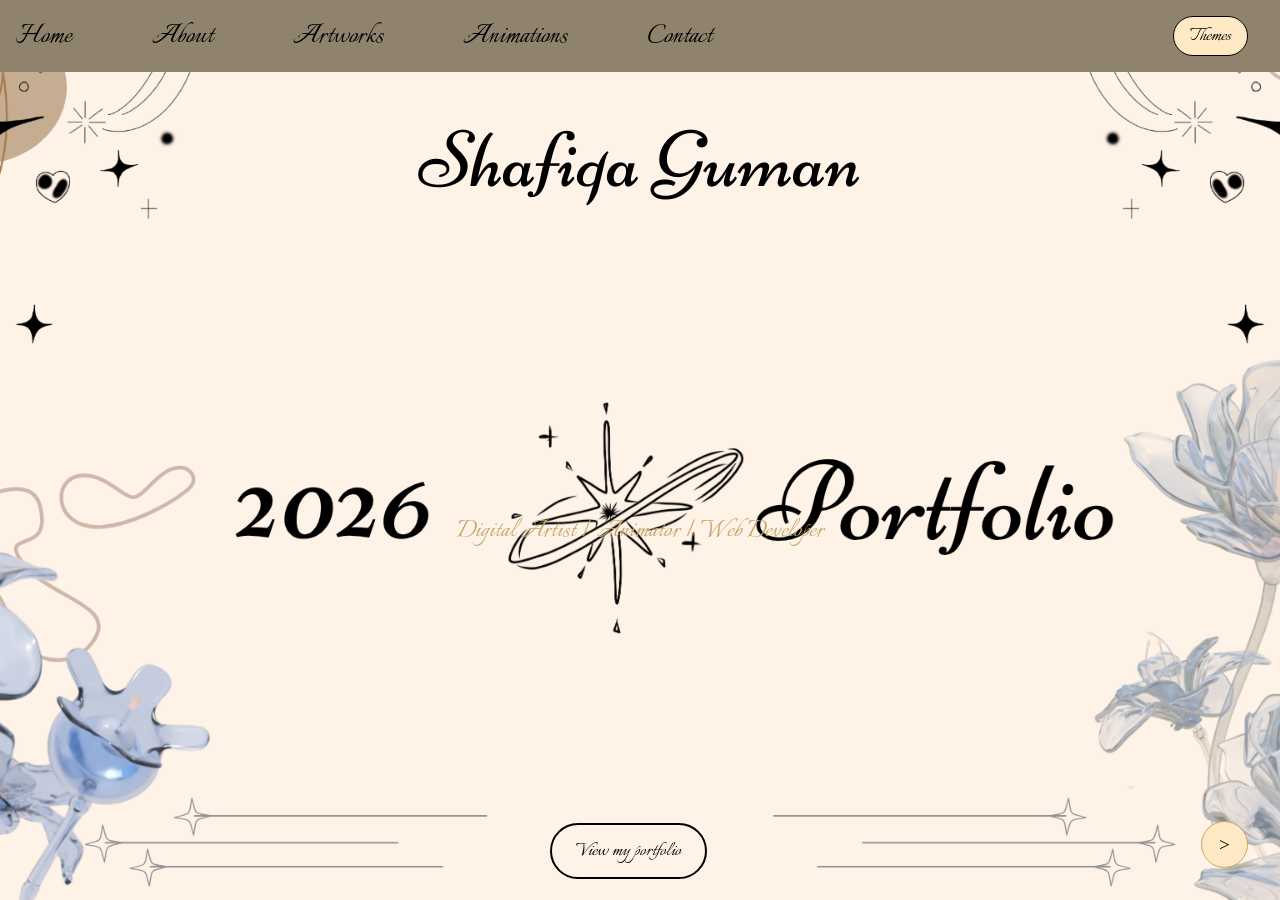
==== docs/index.html @ 5a936bd5 "first push" ====
<!doctype html>
<html lang="en">
  <head>
    <meta charset="UTF-8" />
    <meta name="viewport" content="width=device-width, initial-scale=1.0" />
    <title>Portfolio Website</title>
    <link rel="stylesheet" href="Styles/main.css" />
    <link rel="stylesheet" href="Styles/responsive.css" />
  </head>
  <body>
   
  <div class="loader" id="loader">
    <div class="loader-ring"></div>
</div>

    <nav id="desktop-nav"></nav>
    
    <div class="themetoggle">
        <button class="theme-btn" id="themeBtn">Themes</button>
        <div class="theme-dropdown" id="themeDropdown">
            <button id="lightMode">Light</button>
            <button id="darkMode">Dark</button>
        </div>
    </div>
    <div class="hero-section">
      <h3 class="logo niconne-regular">Shafiqa Guman</h3>
      <p class="hero-subtitle">Digital Artist | Animator | Web Developer</p>
      <a href="/Pages/about.html" class="btn hero-btn">View my portfolio</a>
    </div>

    <script src="Scripts/interactions.js"></script>
    <script src="Scripts/navigation.js"></script>
    <script src="Scripts/themetoggle.js"></script>

    <a href="Pages/about.html" class="page-arrow next-arrow" data-tooltip="Next: About Me">></a>
  </body>
</html>
---- docs/Styles/main.css ----
@import url('https://fonts.googleapis.com/css2?family=Italianno&display=swap'); /* font import */


@import url('https://fonts.googleapis.com/css2?family=Italianno&family=Niconne&display=swap');

*{
    margin: 0;
    padding: 0;
}

body{
    background-image: url(../Assets/Images/Homepage-Background.png);
    background-size: cover;
    background-position: center;
    background-repeat: no-repeat;
    min-height: 100vh;
}

.coloured-bg{
background-color: #ffe9c4;
background-image: url(../Assets/Images/Background-Image.png);
background-size: cover;
background-position: center;
background-repeat: no-repeat;
background-attachment: fixed;

}

.coloured-bg::before{
    content:'';
    position: fixed;
    inset: 0;
    background: rgba(255, 233, 196, 0.80);
    z-index: 0; 
    pointer-events: none;
}

nav, main, .themetoggle{
    position: relative;
    z-index: 1; /*this helps with the arrangement of content*/
}

.italianno-regular {
  font-family: "Italianno", cursive;
  font-weight: 400;
  font-style: normal;
  font-size: 30px;
}

.niconne-regular {
  font-family: "Niconne", cursive;
  font-weight: 400;
  font-style: normal;
  font-size: 60px;
}

html{ 
    scroll-behavior:smooth;
}

a,
.btn{
    transition: all 300ms ease; /*allows visible change when clicking on buttons */ 
}

nav,
.navigation-links{
    display: flex; 
    gap: 5rem;
    list-style: none;
    font-size: 2rem;/*aligns the navigation links to each page horizontally across the page*/ 
}

.hamburger{
    display: none;
    margin-right: auto;
    background: #ffe9c4;
    border-radius: 2rem;
    padding: 0.4rem 0.8rem;
    cursor: pointer;
    flex-direction: column;
    gap: 4px;
    align-items: center;
    justify-content: center;
}

.hamburger span{
    display: block;
    width: 25px;
    height: 2px;
    background-color:#000000;
    border-radius: 3px;
    transition: all 0.3s ease;
}

.hamburger-menu{
    display: none;
    position: fixed;
    top: 0%;
    nav-left: 0%;
    width: 100%;
    height: 100vh;
    background-color: #90836e;
    padding: 5rem 1rem 1rem;
    z-index: 99;
}   

.hamburger-menu.open{
    display: flex;
    flex-direction: column;
    align-items: center;
    justify-content: center;
}

nav{
    background-color: #90836e;
    color:#000000;
    display: flex;
    flex-direction: row;
    align-items: center;
    justify-content: space-between;
    height: auto;
    padding: 1rem 1rem;
    position: fixed;
    width: 100vw;
    box-sizing: border-box;
    z-index: 100;
}

body.dark-mode{
     background-color: #1f180d;
     color:#645543;
}

body.dark-mode nav{
    background-color: #2a1f0f;
}

body.dark-mode.coloured-bg{
    background-color: #1f180d;
}

body.dark-mode.coloured-bg::before{
    background: rgba(26, 18, 10, 0.85);
}
body.dark-mode a{
    color: #e0c9a6;
}

body.dark-mode .theme-btn{
    background-color: #2a1f0f;
    color: #e0c9a6;
    border-color: #645543;
}

body.dark-mode .theme-dropdown{
    background-color: #2a1f0f;
    color: #e0c9a6;
}

.themetoggle{
    position: fixed;
    top: 1rem;
    right: 2rem;
    z-index: 999;
}

.theme-btn{
    font-family:"Italianno", cursive;
    font-size: 1.4rem;
    background: #ffe9c4;
    border: 1px solid #000000;
    border-radius: 2rem;
    padding: 0.3rem 1rem;
    cursor: pointer;
}


.theme-dropdown{
    display: none;
    flex-direction: column;
    background: #ffe9c4;
    border: 1px;
    border-radius: 1rem;
    padding: 0.5rem;
    margin-top: 0.3rem;
}

.theme-dropdown.open{
display: flex;
}

.theme-dropdown button{
    font-family: "Italianno", cursive;
    font-size: 1.2rem;
    background: none;
    border: none;
    padding: 0.3rem 0.5rem;
    cursor: pointer;
    text-align: left;
}

.theme-dropdown button:hover{
    color: rgb(196, 167, 109);
}

.navigation-links{
    gap: 5rem;
    list-style: none;
    font-size: 2rem;
}

a{
    color: black;
    text-decoration: none;
    text-decoration-color: whitesmoke;
}
a:hover{
    color: rgb(196, 167, 109);
    text-decoration: underline;
    text-underline-offset: 1rem;
    text-decoration-color: rgb(203, 188, 148);
}

.logo{
    font-size: 5rem;
    font-family:"Niconne", cursive;
}

.logo:hover{
    cursor: default;
}

.hero-section{
    display: flex;
    flex-direction: column;
    align-items: center;
    text-align: center;
    gap: 1rem;
    padding-top: 7rem;
}

.hero-subtitle{
    font-family: "Italianno", cursive;
    font-size: 1.8rem;
    color: rgb(196, 167, 109);
    padding-top: 18rem;
}

.hero-btn{
    display: inline-block;
    width: fit-content;
    border: 2px solid #000000;
    border-radius: 2rem;
    padding: 0.75rem 1.5rem;
    font-size: 1rem;
    font-family: "Italianno", cursive;
    font-size: 1.4rem;
    position: fixed;
    bottom: 1.3rem;
    left: 43%;
    transform: translateX(-50);
}

.hero-btn:hover{
    background-color: rgb(196, 167, 109);
    border-color: rgb(196, 167, 109);
    color: white;
}

.loader{
    position: fixed;
    inset: 0;
    background: #ffe9c4;
    z-index: 9999;
    display: flex;
    justify-content: center;
    align-items: center;
    transition: opacity 0.5s ease;
}

.loader.hidden{
    opacity: 0;
    pointer-events: none;
}

.loader-ring{
    width: 50px;
    height: 50px;
    border: 3px solid rgba(196, 167, 109, 0.3);
    border-top-color: rgb(196, 167, 109);
    border-radius: 50%;
    animation: spin 0.9s linear infinite;
}

@keyframes spin{
    to {transform: rotate(360deg);}
}

.page-arrow{
    position: fixed;
    bottom: 2rem;
    background: #ffe9c4;
    border: 1px solid rgb(196, 167, 109);
    border-radius: 50%;
    width: 45px;
    height: 45px;
    display: flex;
    align-items: center;
    justify-content: center;
    font-size: 1.2rem;
    color: #000;
    text-decoration: none;
    transition: all 0.3s ease;
    z-index: 100;
}

.page-arrow:hover{
    background: rgb(196, 167, 109);
    color: white;
    text-decoration: none;
}

.prev-arrow {left: 2rem;}
.next-arrow {right: 2rem;}

.page-arrow[data-tooltip]:hover::before{
    content: attr(data-tooltip);
    position: absolute;
    bottom: calc(100% + 8px);
    left: 50%;
    transform: translateX(-50%);
    background: #2C1F14;
    color: #ffe9c4;
    font-family: "Italianno", cursive;
    font-size: 1rem;
    padding: 0.3rem 0.8rem;
    border-radius: 1rem;
    white-space: nowrap;
    pointer-events: none;
}
 
main{
    padding: 1rem 1.5rem;
}
---- docs/Styles/responsive.css ----
body{
    background-attachment: scroll;
} /*making the background image responsive*/


@media (max-width: 1024px){
    .navigation-links {
        gap: 2rem;
    } /*making it responsive for tablets*/

    .hero-btn{
        bottom: 3rem;
        left: 50%;
        transform: translateX(-50%);
    }

    .hero-subtitle{
        padding-top: 12rem;
    }
}


@media (max-width: 768px){
    
    .navigation-links{
        display: none;
    } /*hiding the navigation links for phones*/

   
    .hamburger{
        display: flex;
        margin-right: auto;
    } /*show the hamburger*/

   
    nav{
        flex-direction: row;
        justify-content: space-between;
        align-items: center;
        position: relative;
    }

    
    .hamburger-menu{
        position: absolute;
        top: 100%;
        left: 0;
        width: 100%;
        background-color: #90836e;
        padding: 1rem;
        z-index: 999;
    } /*this is for the dropdown*/

    .hamburger-menu.open{
        display: block;
    }

    .mobile-links{
        list-style: none;
        display: flex;
        flex-direction: column;
        gap: 1rem;
        text-align: center;
    }

    .mobile-links a{
        font-family: "Italianno", cursive;
        font-size: 1.8rem;
        color: black;
    }

   
    .hero-section{
        padding-top: 1rem;
    }

    .logo{
        font-size: 3rem;
    }

    .hero-btn{
        left: 50%;
        transform: translateX(-50%);
    }

    .hero-subtitle{
        padding-bottom: 30rem;
    }


    .about-text{
        width: 100%;
        word-wrap: break-word;
        overflow-wrap: break-word;
        box-sizing: border-box;
    }

    .about-text p{
        font-size: 0.8rem;
        line-height: 1.6;
    }

   
    .about-image{
    order: -1; /* moves image to the top */
    width: 100%;
    text-align: center;
    flex-shrink: 0;
    }

    .about-image img{
    width: 120px;
    height: 120px;
    object-fit: cover;
    display: block;
    margin: 0 auto;
    }

    .about-details{
    flex-direction: column;
    gap: 1.5rem;
    }

    .static-img{
        height: 120px;
    }

    .artwork-decription h2{
        margin-top: 2rem;
        margin-bottom: 2rem;
    }
    
}
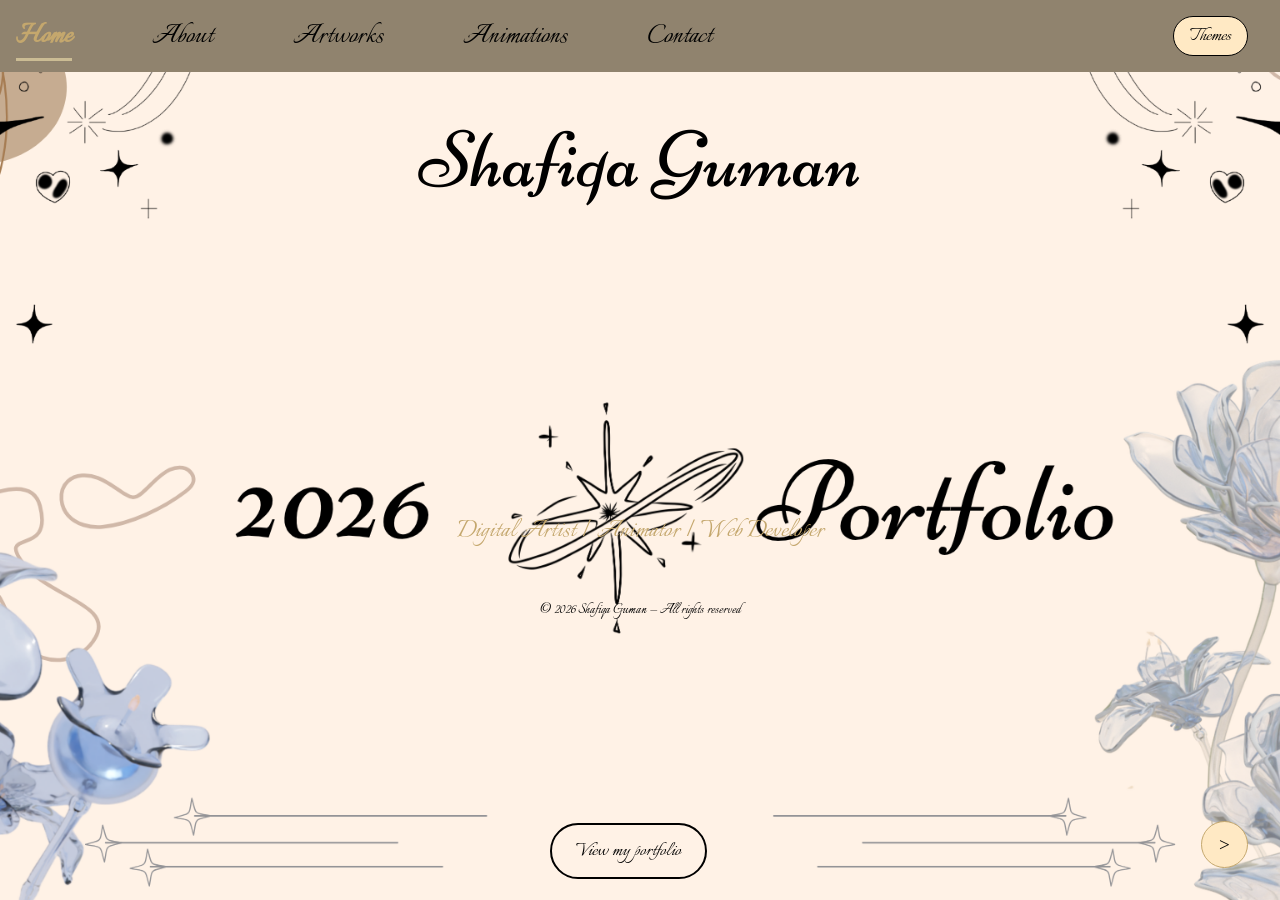
==== commit 23ea6a0e: "added a footer" ====
--- a/docs/index.html
+++ b/docs/index.html
@@ -28,10 +28,17 @@
       <a href="/Pages/about.html" class="btn hero-btn">View my portfolio</a>
     </div>
 
+    <footer class="site-footer">
+      <div class="footer-inner">
+        <p>© 2026 Shafiqa Guman — All rights reserved</p>
+      </div>
+    </footer>
+
     <script src="Scripts/interactions.js"></script>
     <script src="Scripts/navigation.js"></script>
     <script src="Scripts/themetoggle.js"></script>
 
     <a href="Pages/about.html" class="page-arrow next-arrow" data-tooltip="Next: About Me">></a>
+
   </body>
-</html>
+</html>
--- a/docs/Styles/main.css
+++ b/docs/Styles/main.css
@@ -223,6 +223,18 @@
     text-decoration-color: rgb(203, 188, 148);
 }
 
+a.active{
+    font-weight: bold;
+    text-decoration: underline;
+    text-underline-offset: 1rem;
+    text-decoration-color: rgb(203, 188, 148);
+    color: rgb(196, 167, 109);
+}
+
+body.dark-mode a.active{
+    color: #f5d5a8;
+}
+
 .logo{
     font-size: 5rem;
     font-family:"Niconne", cursive;
@@ -246,6 +258,28 @@
     font-size: 1.8rem;
     color: rgb(196, 167, 109);
     padding-top: 18rem;
+}
+
+/* Centered site footer */
+.site-footer{
+    text-align: center;
+    padding: 1.2rem 1rem;
+    font-family: "Italianno", cursive;
+    background: transparent;
+    color: #000000;
+    width: 100%;
+    box-sizing: border-box;
+    margin-top: 2rem;
+    z-index: 1;
+}
+
+.site-footer .footer-inner{
+    max-width: 1100px;
+    margin: 0 auto;
+}
+
+body.dark-mode .site-footer{
+    color: #e0c9a6;
 }
 
 .hero-btn{
